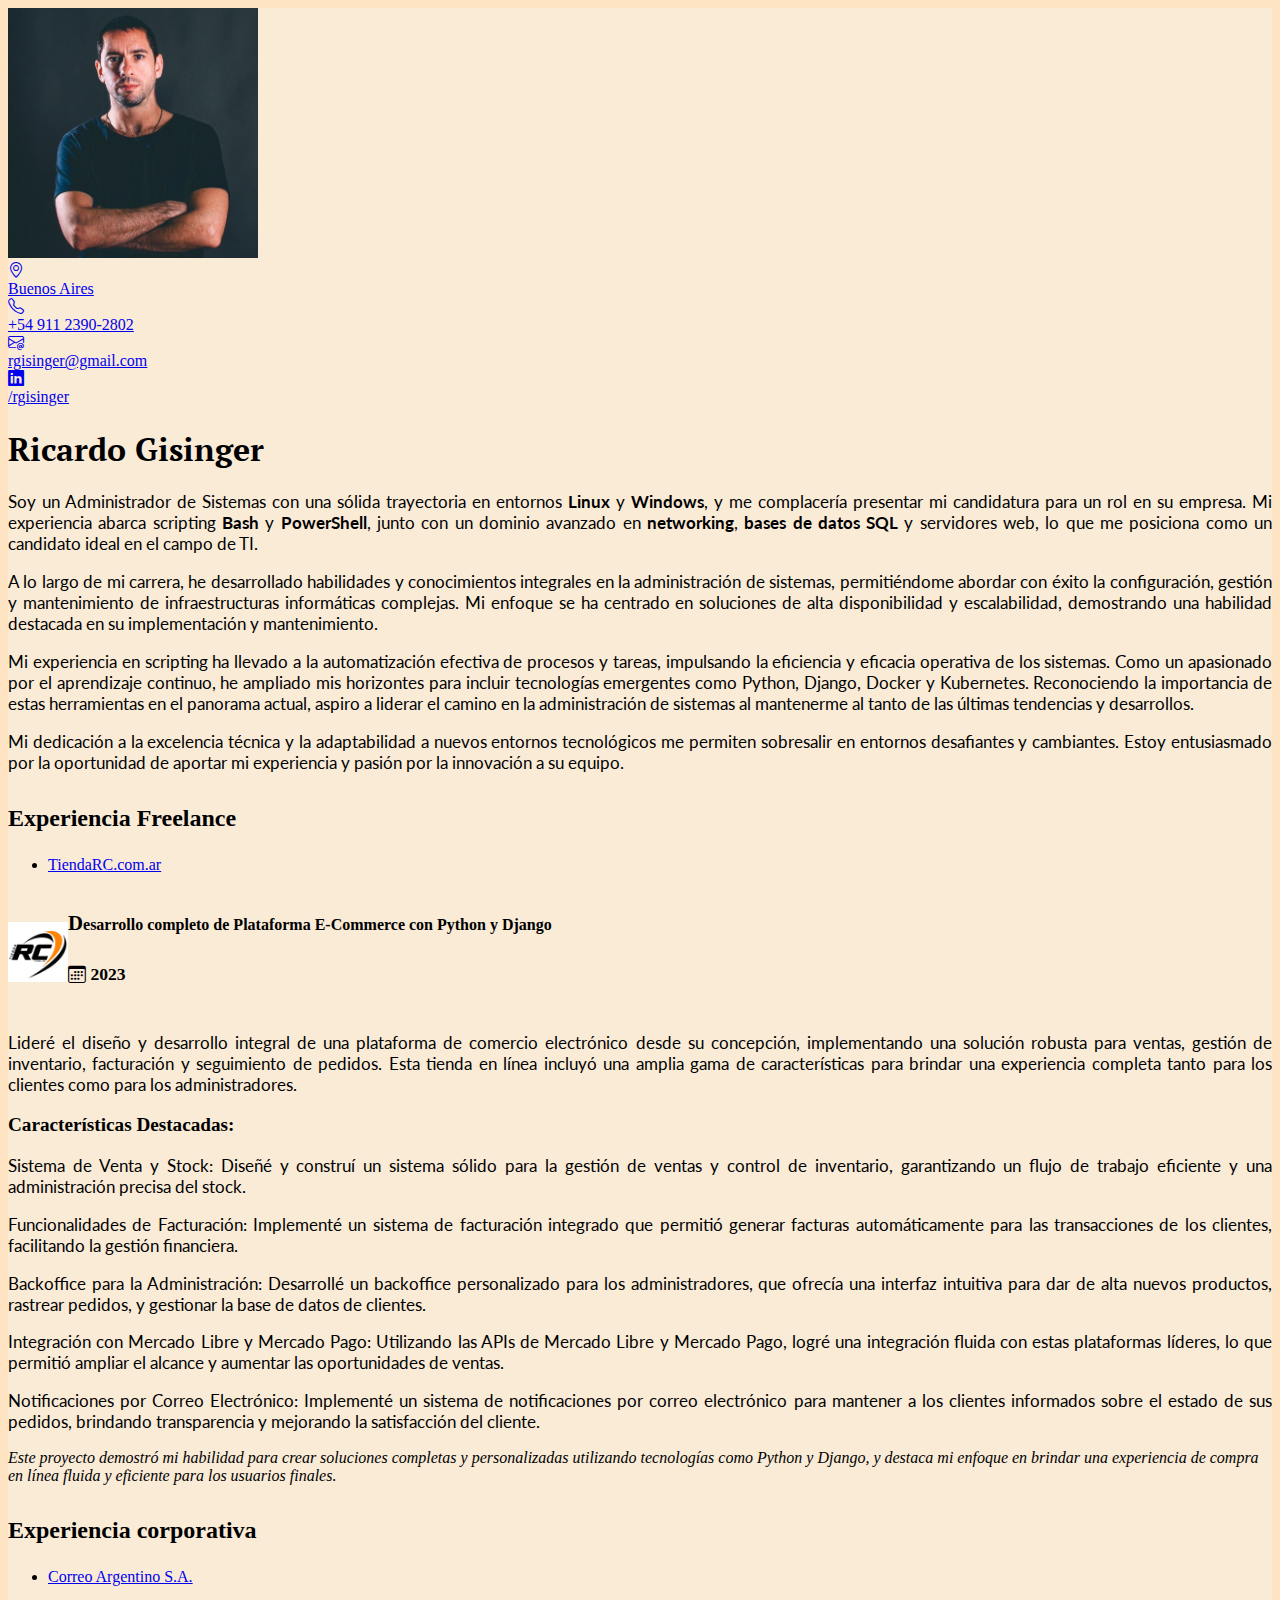
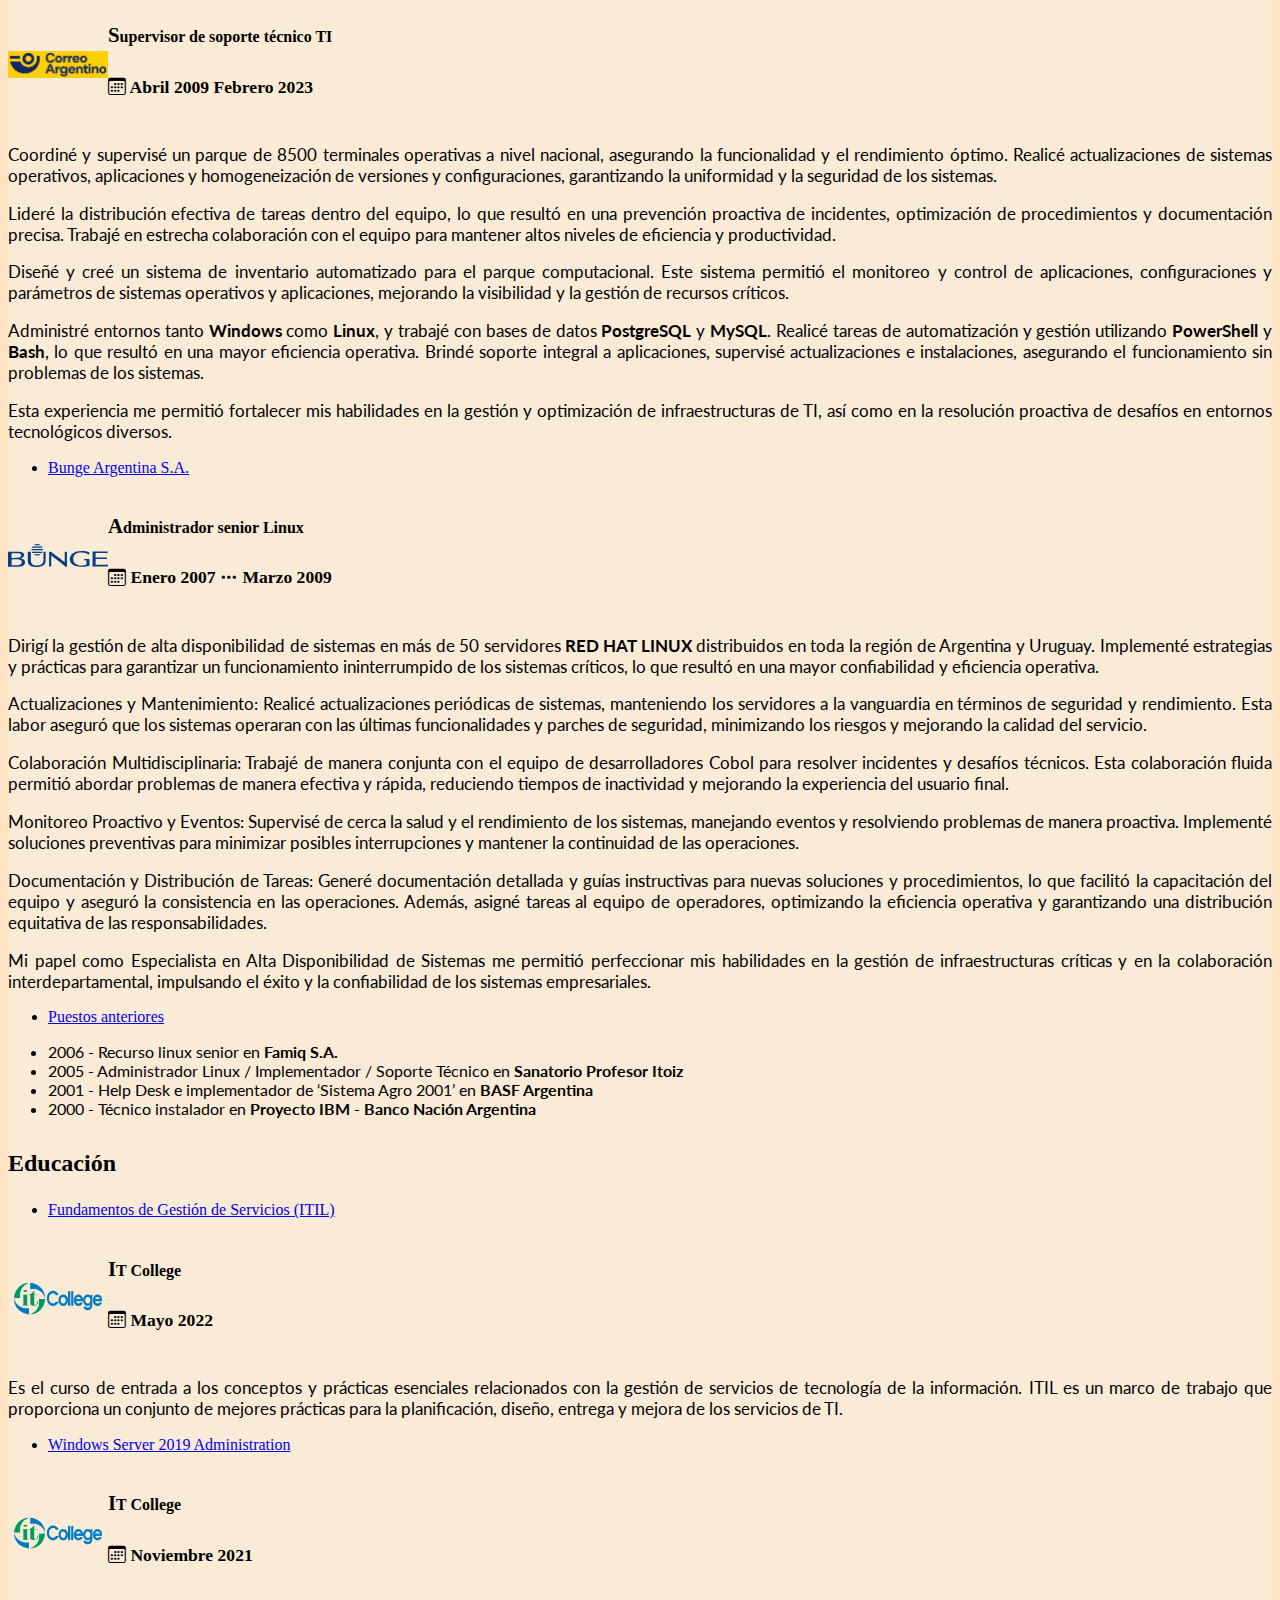
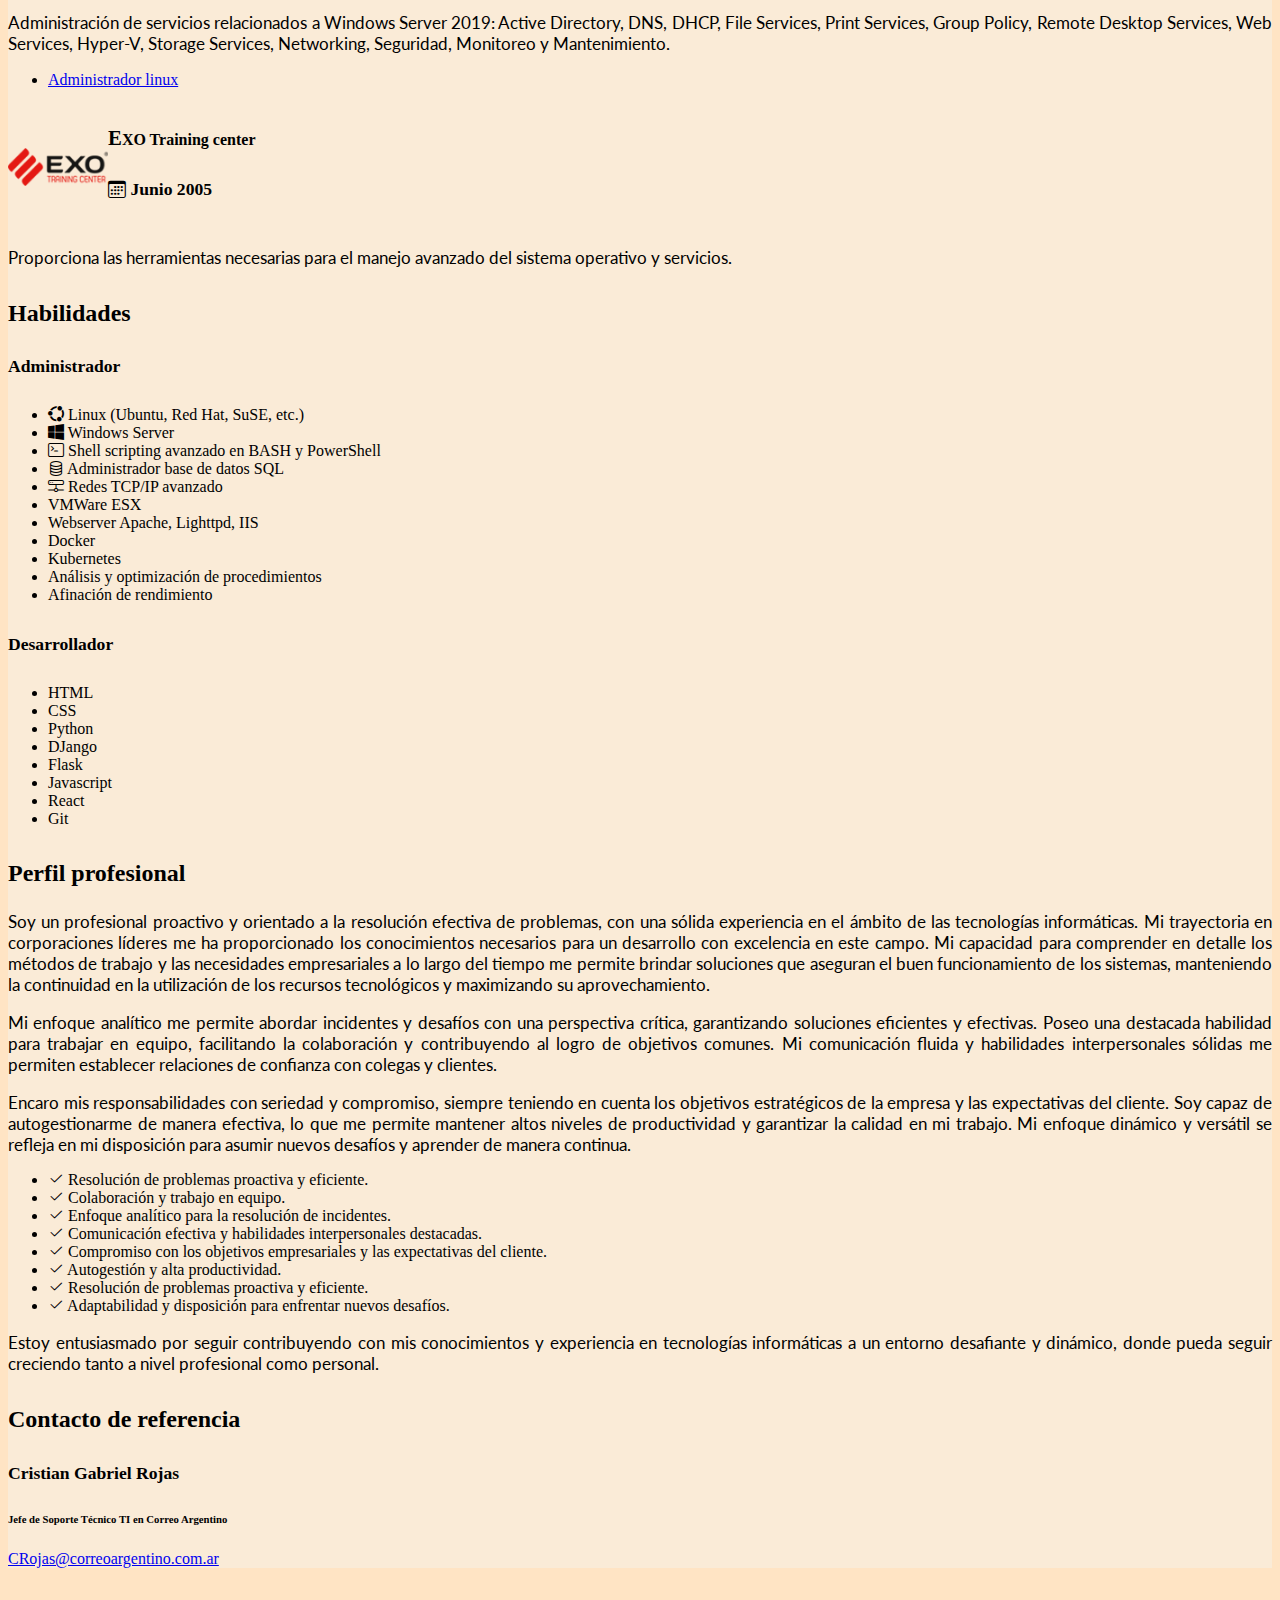
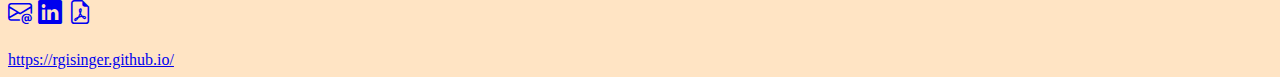
==== index.html @ 6f2baab8 "Add files via upload" ====
<!DOCTYPE html>
<html lang="es">
<head>
    <meta charset="UTF-8">
    <meta name="viewport" content="width=device-width, initial-scale=1.0">
    <meta name="description" content="Curriculum Vitae de Ricardo Gisinger, Administrador y desarrollador de sistemas.">
    <meta name="keywords" content="cv, curriculum, vitae, ricardo, gisinger, buenos, aires, argentina, administrador, linux, windows">
    <meta property="og:image" content="img/richard_close.jpg">

    <title>Resumen profesional de Ricardo GISINGER</title>

    <link rel="preconnect" href="https://fonts.googleapis.com">
    <link rel="preconnect" href="https://fonts.gstatic.com" crossorigin>
    <link href="https://fonts.googleapis.com/css2?family=PT+Serif&display=swap&family=Lato:wght@300&family=Oswald" rel="stylesheet">
    <link href="https://cdn.jsdelivr.net/npm/bootstrap@5.3.1/dist/css/bootstrap.min.css" rel="stylesheet" integrity="sha384-4bw+/aepP/YC94hEpVNVgiZdgIC5+VKNBQNGCHeKRQN+PtmoHDEXuppvnDJzQIu9" crossorigin="anonymous">
    <link rel="stylesheet" href="https://cdn.jsdelivr.net/npm/bootstrap-icons@1.10.5/font/bootstrap-icons.css">
    <script src="https://cdn.jsdelivr.net/npm/bootstrap@5.3.1/dist/js/bootstrap.bundle.min.js" integrity="sha384-HwwvtgBNo3bZJJLYd8oVXjrBZt8cqVSpeBNS5n7C8IVInixGAoxmnlMuBnhbgrkm" crossorigin="anonymous"></script>

    <style>
        body {
            background-color: bisque;
        }

        main {
            background-color: antiquewhite;
        }

        p {
            font-family: "Lato", sans-serif;
            font-size: 1.05rem;
            text-align: justify;
        }

        h2 {
            margin-top: 2rem;
            margin-bottom: 1.5rem;
        }

        h3 {
            font-size: 1.2rem;
        }

        h4::first-letter {
            font-size: 1.3em;
        }

        h5 {
            font-size: 1.1rem;
        }

        .titulo {
            font-family: "PT Serif", sans-serif;
        }

        .otros-puestos {
            font-family: "Lato", sans-serif;
        }

        .contenedor-titulo {
            display: flex;
            align-items: center;
        }

        .imagen-ricardo {
            max-width: 250px;
        }

</style>
<style media="print">
        * {
            font-size: 10px;
        }

        p {
            font-family: "Lato", sans-serif;
            font-size: 10px;
            text-align: justify;
        }

        h2 {
            font-size: 14px;
            margin-top: 2rem;
            margin-bottom: 1.5rem;
        }

        .imagen-ricardo {
            max-width: 150px;
        }

        .elemento-sin-corte {
            page-break-inside: avoid;
        }

        .fuente-habilidades {
            font-size: 8px;
        }

</style>
</head>
<body>
<main class="container my-5 rounded pb-4">

    <div class="row my-3 shadow">
        <div class="col-sm-12-auto col-auto my-2">
            <img src="img/richard_close.jpg" class="img-fluid rounded imagen-ricardo" alt="Foto de perfil">

                    <div class="list-group my-2">
                        <a href="#" class="list-group-item list-group-item-action" title="Ubicación">
                            <div class="row">
                                <div class="col-auto">
                                    <i class="bi bi-geo-alt"></i>
                                </div>
                                <div class="col">
                                    Buenos Aires
                                </div>
                            </div>
                        </a>
                        <a href="https://wa.me/5491123902802" class="list-group-item list-group-item-action" title="Escribir por WhatsApp">
                            <div class="row">
                                <div class="col-auto">
                                 <i class="bi bi-telephone"></i>
                                </div>
                                <div class="col">
                                    +54 911 2390-2802
                                </div>
                            </div>
                        </a>
                        <a href="mailto:rgisinger@gmail.com" class="list-group-item list-group-item-action" title="Enviar mail">
                            <div class="row">
                                <div class="col-auto">
                                    <i class="bi bi-envelope-at"></i>
                                </div>
                                <div class="col">
                                    rgisinger@gmail.com
                                </div>
                            </div>
                        </a>
                        <a href="https://www.linkedin.com/in/rgisinger/" rel="noreferrer noopener" class="list-group-item list-group-item-action" title="Ir a perfil de Linkedin">
                            <div class="row">
                                <div class="col-auto">
                                    <i class="bi bi-linkedin"></i>
                                </div>
                                <div class="col">
                                    /rgisinger
                                </div>
                            </div>
                        </a>
                    </div>
        </div>
        <div class="col my-2">
            <h1 class="text-center titulo my-3">Ricardo Gisinger</h1>
            <div>
                <p>
                    Soy un Administrador de Sistemas con una sólida trayectoria en entornos <strong>Linux</strong>
                    y <strong>Windows</strong>, y me complacería presentar mi candidatura para un rol en su 
                    empresa. Mi experiencia abarca scripting <strong>Bash</strong> y <strong>PowerShell</strong>, 
                    junto con un dominio avanzado en <strong>networking</strong>, <strong>bases de datos SQL</strong> 
                    y servidores web, lo que me posiciona como un candidato ideal en el campo de TI.
                </p>
                <p>
                    A lo largo de mi carrera, he desarrollado habilidades y conocimientos integrales en la 
                    administración de sistemas, permitiéndome abordar con éxito la configuración, gestión y 
                    mantenimiento de infraestructuras informáticas complejas. Mi enfoque se ha centrado en 
                    soluciones de alta disponibilidad y escalabilidad, demostrando una habilidad destacada 
                    en su implementación y mantenimiento.
                </p>
                <p>
                    Mi experiencia en scripting ha llevado a la automatización efectiva de procesos y tareas, 
                    impulsando la eficiencia y eficacia operativa de los sistemas. Como un apasionado por el 
                    aprendizaje continuo, he ampliado mis horizontes para incluir tecnologías emergentes como 
                    Python, Django, Docker y Kubernetes. Reconociendo la importancia de estas herramientas en 
                    el panorama actual, aspiro a liderar el camino en la administración de sistemas al 
                    mantenerme al tanto de las últimas tendencias y desarrollos.
                </p>
                <p>
                    Mi dedicación a la excelencia técnica y la adaptabilidad a nuevos entornos tecnológicos 
                    me permiten sobresalir en entornos desafiantes y cambiantes. Estoy entusiasmado por la 
                    oportunidad de aportar mi experiencia y pasión por la innovación a su equipo.
                </p>
            </div>
        </div>
    </div>
    

    <h2>Experiencia Freelance</h2>

    <div class="card my-3 shadow">
        <ul class="nav nav-tabs mt-3 ms-3">
            <li class="nav-item">
                <a class="nav-link active disabled" aria-current="page" href="https://www.tiendarc.com.ar/">TiendaRC.com.ar</a>
            </li>
        </ul>
        <div class="row mx-3 pb-3">
            <div class="card-header mb-3">
                <div class="contenedor-titulo">
                    <img src="img/logo-tiendarc.png" height="60px">
                    <div class="mx-3">
                        <h4>Desarrollo completo de Plataforma E-Commerce con Python y Django</h4>
                        <h5><i class="bi bi-calendar3"></i> 2023</h5>
                    </div>
                </div>
            </div>
            <p>
                Lideré el diseño y desarrollo integral de una plataforma de comercio electrónico desde su concepción, 
                implementando una solución robusta para ventas, gestión de inventario, facturación y seguimiento de 
                pedidos. Esta tienda en línea incluyó una amplia gama de características para brindar una experiencia 
                completa tanto para los clientes como para los administradores.
            </p>
            <h3>
                Características Destacadas:
            </h3>
            <p>
                Sistema de Venta y Stock: Diseñé y construí un sistema sólido para la gestión de ventas y control de 
                inventario, garantizando un flujo de trabajo eficiente y una administración precisa del stock.
            </p>
            <p>
                Funcionalidades de Facturación: Implementé un sistema de facturación integrado que permitió generar 
                facturas automáticamente para las transacciones de los clientes, facilitando la gestión financiera.
            </p>
            <p>
                Backoffice para la Administración: Desarrollé un backoffice personalizado para los administradores, 
                que ofrecía una interfaz intuitiva para dar de alta nuevos productos, rastrear pedidos, y gestionar 
                la base de datos de clientes.
            </p>
            <p>
                Integración con Mercado Libre y Mercado Pago: Utilizando las APIs de Mercado Libre y Mercado Pago, 
                logré una integración fluida con estas plataformas líderes, lo que permitió ampliar el alcance y 
                aumentar las oportunidades de ventas.
            </p>
            <p>
                Notificaciones por Correo Electrónico: Implementé un sistema de notificaciones por correo electrónico 
                para mantener a los clientes informados sobre el estado de sus pedidos, brindando transparencia y 
                mejorando la satisfacción del cliente.
            </p>
            <em>
                Este proyecto demostró mi habilidad para crear soluciones completas y personalizadas utilizando 
                tecnologías como Python y Django, y destaca mi enfoque en brindar una experiencia de compra en línea 
                fluida y eficiente para los usuarios finales.
            </em>
        </div>
    </div>


    <h2>Experiencia corporativa</h2>


    <div class="card my-3 shadow">
        <ul class="nav nav-tabs mt-3 ms-3">
            <li class="nav-item">
            <a class="nav-link active disabled" aria-current="page" href="https://www.correoargentino.com.ar/">Correo Argentino S.A.</a>
            </li>
        </ul>
        <div class="row mx-3">
            <div class="card-header mb-3">
                <div class="contenedor-titulo">
                    <img src="img/logo-correo.jpg" width="100px">
                    <div class="mx-3">
                        <h4>Supervisor de soporte técnico TI</h4>
                        <h5><i class="bi bi-calendar3"></i> Abril 2009 <i class="bi b    
                            i-three-dots"></i> Febrero 2023</h5>
                    </div>  
                </div>
            </div>
            <p>
                Coordiné y supervisé un parque de 8500 terminales operativas a nivel nacional, asegurando la 
                funcionalidad y el rendimiento óptimo. Realicé actualizaciones de sistemas operativos, 
                aplicaciones y homogeneización de versiones y configuraciones, garantizando la uniformidad y 
                la seguridad de los sistemas.
            </p>
            <p>
                Lideré la distribución efectiva de tareas dentro del equipo, lo que resultó en una prevención 
                proactiva de incidentes, optimización de procedimientos y documentación precisa. Trabajé en 
                estrecha colaboración con el equipo para mantener altos niveles de eficiencia y productividad.
            </p>
            <p>
                Diseñé y creé un sistema de inventario automatizado para el parque computacional. Este sistema 
                permitió el monitoreo y control de aplicaciones, configuraciones y parámetros de sistemas 
                operativos y aplicaciones, mejorando la visibilidad y la gestión de recursos críticos.
            </p>
            <p>
                Administré entornos tanto <strong>Windows</strong> como <strong>Linux</strong>, y trabajé con 
                bases de datos <strong>PostgreSQL</strong> y <strong>MySQL</strong>. Realicé tareas de 
                automatización y gestión utilizando <strong>PowerShell</strong> y <strong>Bash</strong>, lo que 
                resultó en una mayor eficiencia operativa. Brindé soporte integral a aplicaciones, supervisé 
                actualizaciones e instalaciones, asegurando el funcionamiento sin problemas de los sistemas.
            </p>
            <p>
                Esta experiencia me permitió fortalecer mis habilidades en la gestión y optimización de 
                infraestructuras de TI, así como en la resolución proactiva de desafíos en entornos tecnológicos 
                diversos.
            </p>
        </div>
    </div>

    <div class="card my-3 shadow">
        <ul class="nav nav-tabs mt-3 ms-3">
            <li class="nav-item">
                <a class="nav-link active disabled" aria-current="page" href="https://www.bungeargentina.com/">Bunge Argentina S.A.</a>
            </li>
        </ul>
        <div class="row mx-3">
            <div class="card-header mb-3">
                <div class="contenedor-titulo">
                    <img src="img/logo-bunge.svg" width="100px">
                    <div class="mx-3">
                        <h4>Administrador senior Linux</h4>
                        <h5><i class="bi bi-calendar3"></i> Enero 2007 <i class="bi bi-three-dots"></i> Marzo 2009</h5>
                    </div>
                </div>
            </div>
            <p>
                Dirigí la gestión de alta disponibilidad de sistemas en más de 50 servidores <strong>RED HAT LINUX</strong> 
                distribuidos en toda la región de Argentina y Uruguay. Implementé estrategias y prácticas para 
                garantizar un funcionamiento ininterrumpido de los sistemas críticos, lo que resultó en una mayor 
                confiabilidad y eficiencia operativa.
            </p>
            <p>
                Actualizaciones y Mantenimiento: Realicé actualizaciones periódicas de sistemas, manteniendo los 
                servidores a la vanguardia en términos de seguridad y rendimiento. Esta labor aseguró que los 
                sistemas operaran con las últimas funcionalidades y parches de seguridad, minimizando los riesgos 
                y mejorando la calidad del servicio.
            </p>
            <p>
                Colaboración Multidisciplinaria: Trabajé de manera conjunta con el equipo de desarrolladores 
                Cobol para resolver incidentes y desafíos técnicos. Esta colaboración fluida permitió abordar 
                problemas de manera efectiva y rápida, reduciendo tiempos de inactividad y mejorando la 
                experiencia del usuario final.
            </p>
            <p>
                Monitoreo Proactivo y Eventos: Supervisé de cerca la salud y el rendimiento de los sistemas, 
                manejando eventos y resolviendo problemas de manera proactiva. Implementé soluciones preventivas 
                para minimizar posibles interrupciones y mantener la continuidad de las operaciones.
            </p>
            <p>
                Documentación y Distribución de Tareas: Generé documentación detallada y guías instructivas 
                para nuevas soluciones y procedimientos, lo que facilitó la capacitación del equipo y aseguró 
                la consistencia en las operaciones. Además, asigné tareas al equipo de operadores, optimizando 
                la eficiencia operativa y garantizando una distribución equitativa de las responsabilidades.
            </p>
            <p>
                Mi papel como Especialista en Alta Disponibilidad de Sistemas me permitió perfeccionar mis 
                habilidades en la gestión de infraestructuras críticas y en la colaboración interdepartamental, 
                impulsando el éxito y la confiabilidad de los sistemas empresariales.            
            </p>
        </div>
    </div>


<div class="card my-3 shadow">
    <ul class="nav nav-tabs mt-3 ms-3">
        <li class="nav-item">
      <a class="nav-link active disabled" aria-current="page" href="#">Puestos anteriores</a>
    </li>
</ul>

<div class="row mx-3 mt-3">
    <ul class="list-group mb-3">
        <li class="list-group-item otros-puestos">2006 - Recurso linux senior en <strong>Famiq S.A.</strong></li>
        <li class="list-group-item otros-puestos">2005 - Administrador Linux / Implementador / Soporte Técnico en <strong>Sanatorio Profesor Itoiz</strong></li>
        <li class="list-group-item otros-puestos">2001 - Help Desk e implementador de ‘Sistema Agro 2001’ en <strong>BASF Argentina</strong></li>
        <li class="list-group-item otros-puestos">2000 - Técnico instalador en <strong>Proyecto IBM - Banco Nación Argentina</strong></li>
    </ul>
</div>
</div>


    <h2>Educación</h2>

    <div class="card my-3 shadow">
        <ul class="nav nav-tabs mt-3 ms-3">
            <li class="nav-item">
                <a class="nav-link active disabled" aria-current="page" href="https://itcollege.com.ar/">Fundamentos de Gestión de Servicios (ITIL)</a>
            </li>
        </ul>
        <div class="row mx-3">
            <div class="card-header mb-3">
                <div class="contenedor-titulo">
                    <img src="img/logo-itcollege.png" width="100px">
                    <div class="mx-3">
                        <h4>IT College</h4>
                        <h5><i class="bi bi-calendar3"></i> Mayo 2022</h5>
                    </div>
                </div>
            </div>
            <p>
                Es el curso de entrada a los conceptos y prácticas esenciales relacionados con la gestión de servicios de 
                tecnología de la información. ITIL es un marco de trabajo que proporciona un conjunto de mejores prácticas 
                para la planificación, diseño, entrega y mejora de los servicios de TI. 
            </p>
        </div>
    </div>

    <div class="card my-3 shadow">
        <ul class="nav nav-tabs mt-3 ms-3">
            <li class="nav-item">
                <a class="nav-link active disabled" aria-current="page" href="https://itcollege.com.ar/">Windows Server 2019 Administration</a>
            </li>
        </ul>
        <div class="row mx-3">
            <div class="card-header mb-3">
                <div class="contenedor-titulo">
                    <img src="img/logo-itcollege.png" width="100px">
                    <div class="mx-3">
                        <h4>IT College</h4>
                        <h5><i class="bi bi-calendar3"></i> Noviembre 2021</h5>
                    </div>
                </div>
            </div>
            <p>
                Administración de servicios relacionados a Windows Server 2019:
                Active Directory, DNS, DHCP, File Services, Print Services, Group Policy, Remote Desktop Services, 
                Web Services, Hyper-V, Storage Services, Networking, Seguridad, Monitoreo y Mantenimiento.
            </p>
        </div>
    </div>

    <div class="card my-3 shadow">
        <ul class="nav nav-tabs mt-3 ms-3">
            <li class="nav-item">
                <a class="nav-link active disabled" aria-current="page" href="https://www.exotraining.com/es_ar/">Administrador linux</a>
            </li>
        </ul>
        <div class="row mx-3">
            <div class="card-header mb-3">
                <div class="contenedor-titulo">
                    <img src="img/logo-exo.png" width="100px">
                    <div class="mx-3">
                        <h4>EXO Training center</h4>
                        <h5><i class="bi bi-calendar3"></i> Junio 2005</h5>
                    </div>
                </div>
            </div>
            <p>Proporciona las herramientas necesarias para el manejo avanzado del sistema operativo y servicios.</p>
        </div>
    </div>

    <h2>Habilidades</h2>

    <div class="row mb-3">
        <div class="col card mx-2 shadow">
            <h5 class="text-center my-3">Administrador</h5>
            <ul class="list-group mb-3 fuente-habilidades">
                <li class="list-group-item"><i class="bi bi-ubuntu"></i> Linux (Ubuntu, Red Hat, SuSE, etc.)</li>
                <li class="list-group-item"><i class="bi bi-windows"></i> Windows Server</li>
                <li class="list-group-item"><i class="bi bi-terminal"></i> Shell scripting avanzado en BASH y PowerShell</li>
                <li class="list-group-item"><i class="bi bi-database"></i> Administrador base de datos SQL</li>
                <li class="list-group-item"><i class="bi bi-hdd-network"></i> Redes TCP/IP avanzado</li>
                <li class="list-group-item">VMWare ESX</li>
                <li class="list-group-item">Webserver Apache, Lighttpd, IIS</li>
                <li class="list-group-item">Docker</li>
                <li class="list-group-item">Kubernetes</li>
                <li class="list-group-item">Análisis y optimización de procedimientos</li>
                <li class="list-group-item">Afinación de rendimiento</li>
            </ul>
        </div>
        <div class="col card mx-2 shadow">
            <h5 class="text-center  my-3">Desarrollador</h5>
            <ul class="list-group mb-3 fuente-habilidades">
                <li class="list-group-item">HTML</li>
                <li class="list-group-item">CSS</li>
                <li class="list-group-item">Python</li>
                <li class="list-group-item">DJango</li>
                <li class="list-group-item">Flask</li>
                <li class="list-group-item">Javascript</li>
                <li class="list-group-item">React</li>
                <li class="list-group-item">Git</li>
            </ul>
        </div>
    </div>
    <h2>Perfil profesional</h2>

    <p>
        Soy un profesional proactivo y orientado a la resolución efectiva de problemas, con una sólida 
        experiencia en el ámbito de las tecnologías informáticas. Mi trayectoria en corporaciones 
        líderes me ha proporcionado los conocimientos necesarios para un desarrollo con excelencia en 
        este campo. Mi capacidad para comprender en detalle los métodos de trabajo y las necesidades 
        empresariales a lo largo del tiempo me permite brindar soluciones que aseguran el buen 
        funcionamiento de los sistemas, manteniendo la continuidad en la utilización de los recursos 
        tecnológicos y maximizando su aprovechamiento.
    </p>
    <p>
        Mi enfoque analítico me permite abordar incidentes y desafíos con una perspectiva crítica, 
        garantizando soluciones eficientes y efectivas. Poseo una destacada habilidad para trabajar 
        en equipo, facilitando la colaboración y contribuyendo al logro de objetivos comunes. Mi 
        comunicación fluida y habilidades interpersonales sólidas me permiten establecer relaciones 
        de confianza con colegas y clientes.
    </p>
    <p>
        Encaro mis responsabilidades con seriedad y compromiso, siempre teniendo en cuenta los objetivos
        estratégicos de la empresa y las expectativas del cliente. Soy capaz de autogestionarme de manera 
        efectiva, lo que me permite mantener altos niveles de productividad y garantizar la calidad en mi 
        trabajo. Mi enfoque dinámico y versátil se refleja en mi disposición para asumir nuevos desafíos 
        y aprender de manera continua.
    </p>
    
    <ul class="list-group my-4 mx-3">
        <li class="list-group-item"><i class="bi bi-check2"></i> Resolución de problemas proactiva y eficiente.</li>
        <li class="list-group-item"><i class="bi bi-check2"></i> Colaboración y trabajo en equipo.</li>
        <li class="list-group-item"><i class="bi bi-check2"></i> Enfoque analítico para la resolución de incidentes.</li>
        <li class="list-group-item"><i class="bi bi-check2"></i> Comunicación efectiva y habilidades interpersonales destacadas.</li>
        <li class="list-group-item"><i class="bi bi-check2"></i> Compromiso con los objetivos empresariales y las expectativas del cliente.</li>
        <li class="list-group-item"><i class="bi bi-check2"></i> Autogestión y alta productividad.</li>
        <li class="list-group-item"><i class="bi bi-check2"></i> Resolución de problemas proactiva y eficiente.</li>
        <li class="list-group-item"><i class="bi bi-check2"></i> Adaptabilidad y disposición para enfrentar nuevos desafíos.</li>
    </ul>

    <p>
        Estoy entusiasmado por seguir contribuyendo con mis conocimientos y experiencia en tecnologías informáticas 
        a un entorno desafiante y dinámico, donde pueda seguir creciendo tanto a nivel profesional como personal.
    </p>


    
    <h2>Contacto de referencia</h2>

    <div class="card p-3">
        <h5>Cristian Gabriel Rojas</h5>
        <h6>Jefe de Soporte Técnico TI en Correo Argentino</h6>
        <a href="mailto:CRojas@correoargentino.com.ar">CRojas@correoargentino.com.ar</a>
    </div>

</main>

<footer>

    <div class="row mb-5">
        <div class="col-12 text-center">
            <h2>
            <a href="mailto:rgisinger@gmail.com" title="Enviar mail"><i class="bi bi-envelope-at"></i></a>
            <a href="https://www.linkedin.com/in/rgisinger/" rel="noreferrer noopener" title="Ir a perfil de Linkedin"><i class="bi bi-linkedin"></i></a>
            <a href="./Resumen profesional de Ricardo GISINGER.pdf" rel="noreferrer noopener" title="Obtener PDF"><i class="bi bi-file-earmark-pdf"></i></a>
            </h2>
            <a href="https://rgisinger.github.io/" class="link-dark link-underline link-underline-opacity-0" >https://rgisinger.github.io/</a>
        </div>
    </div>
</footer>

</body>
</html>
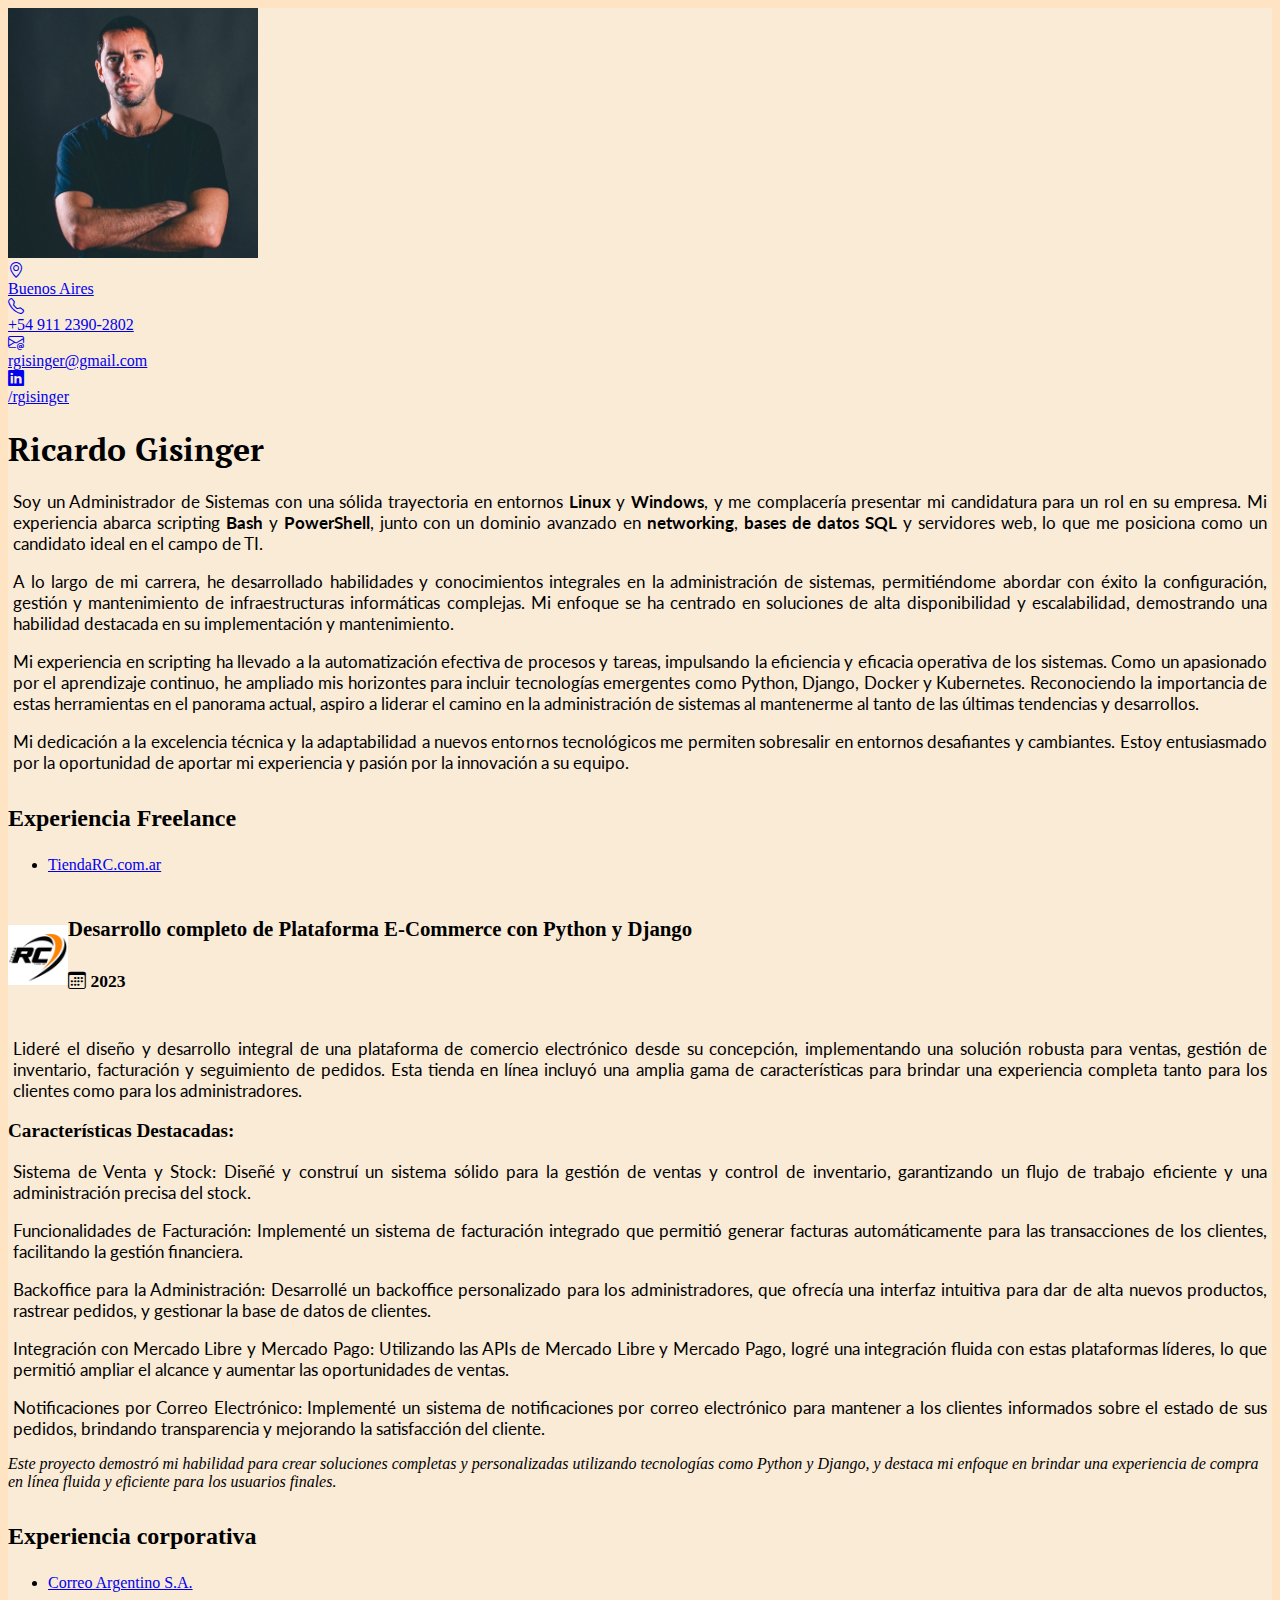
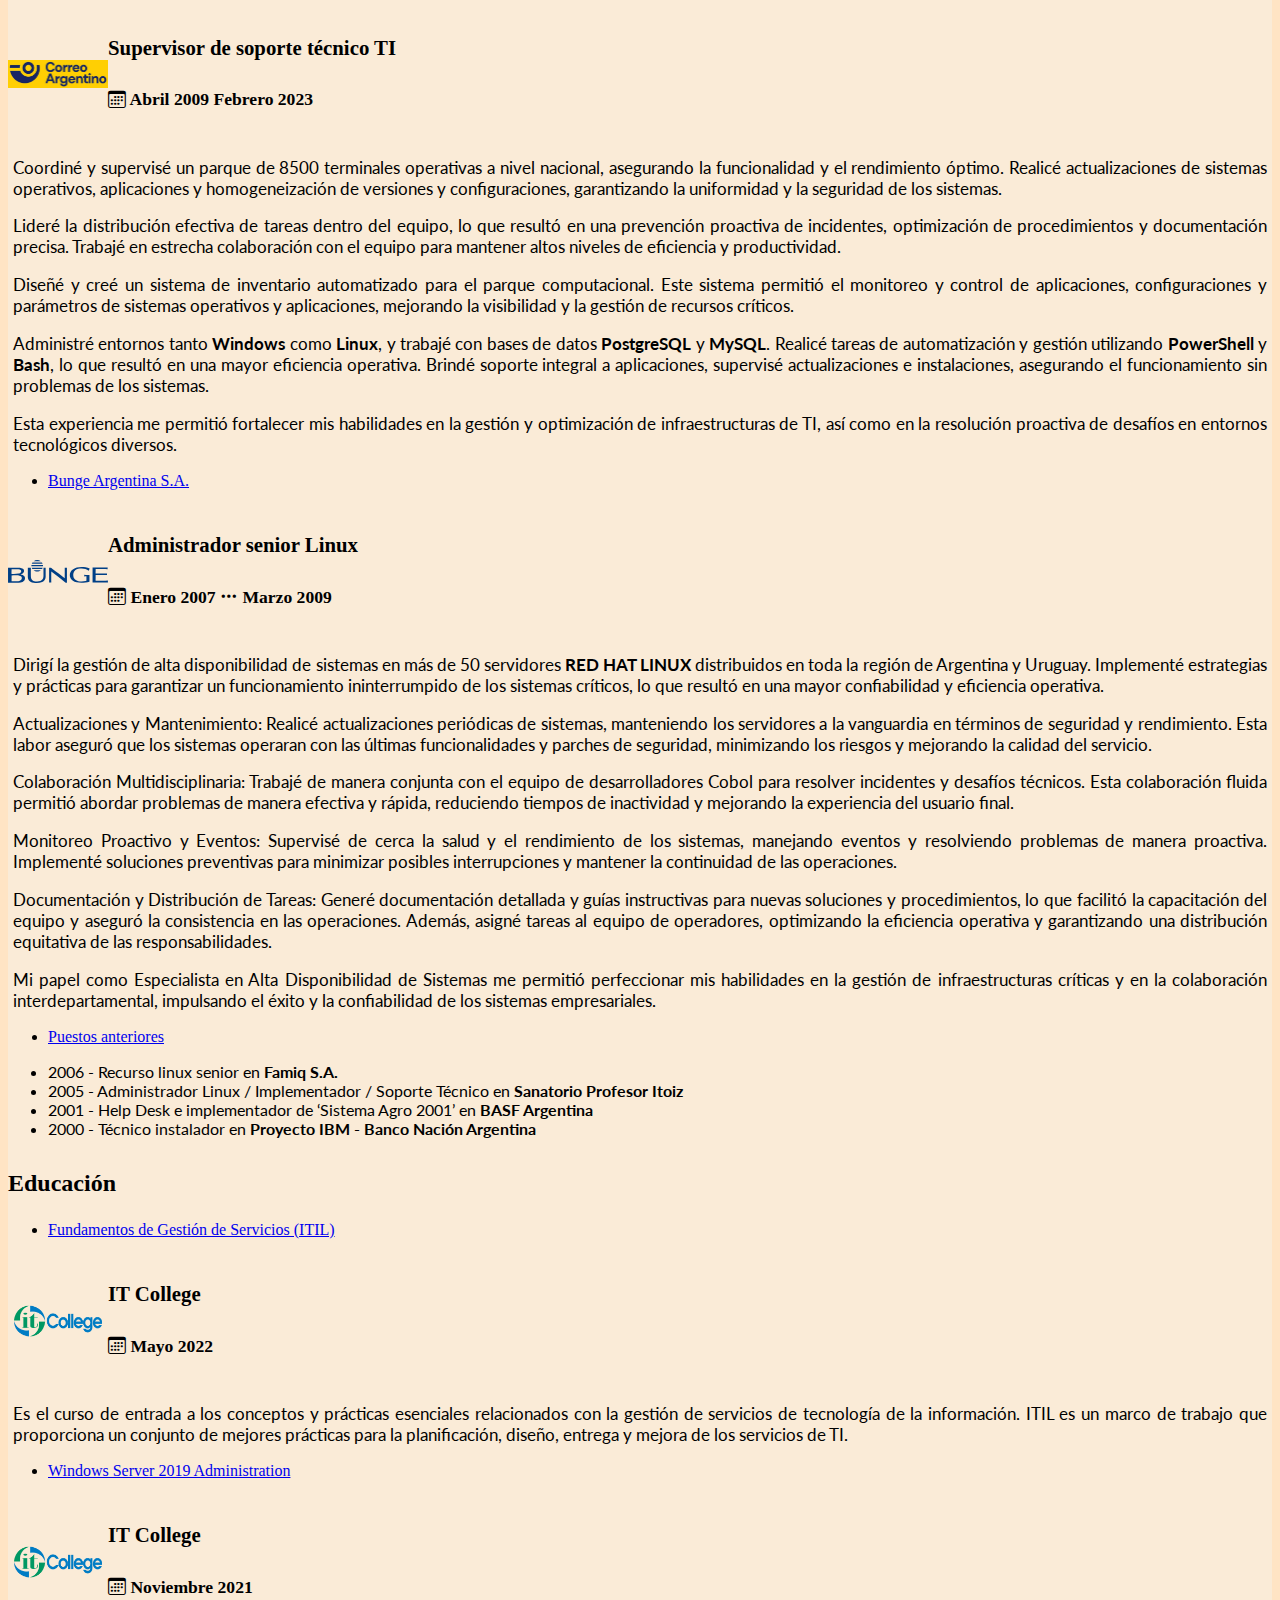
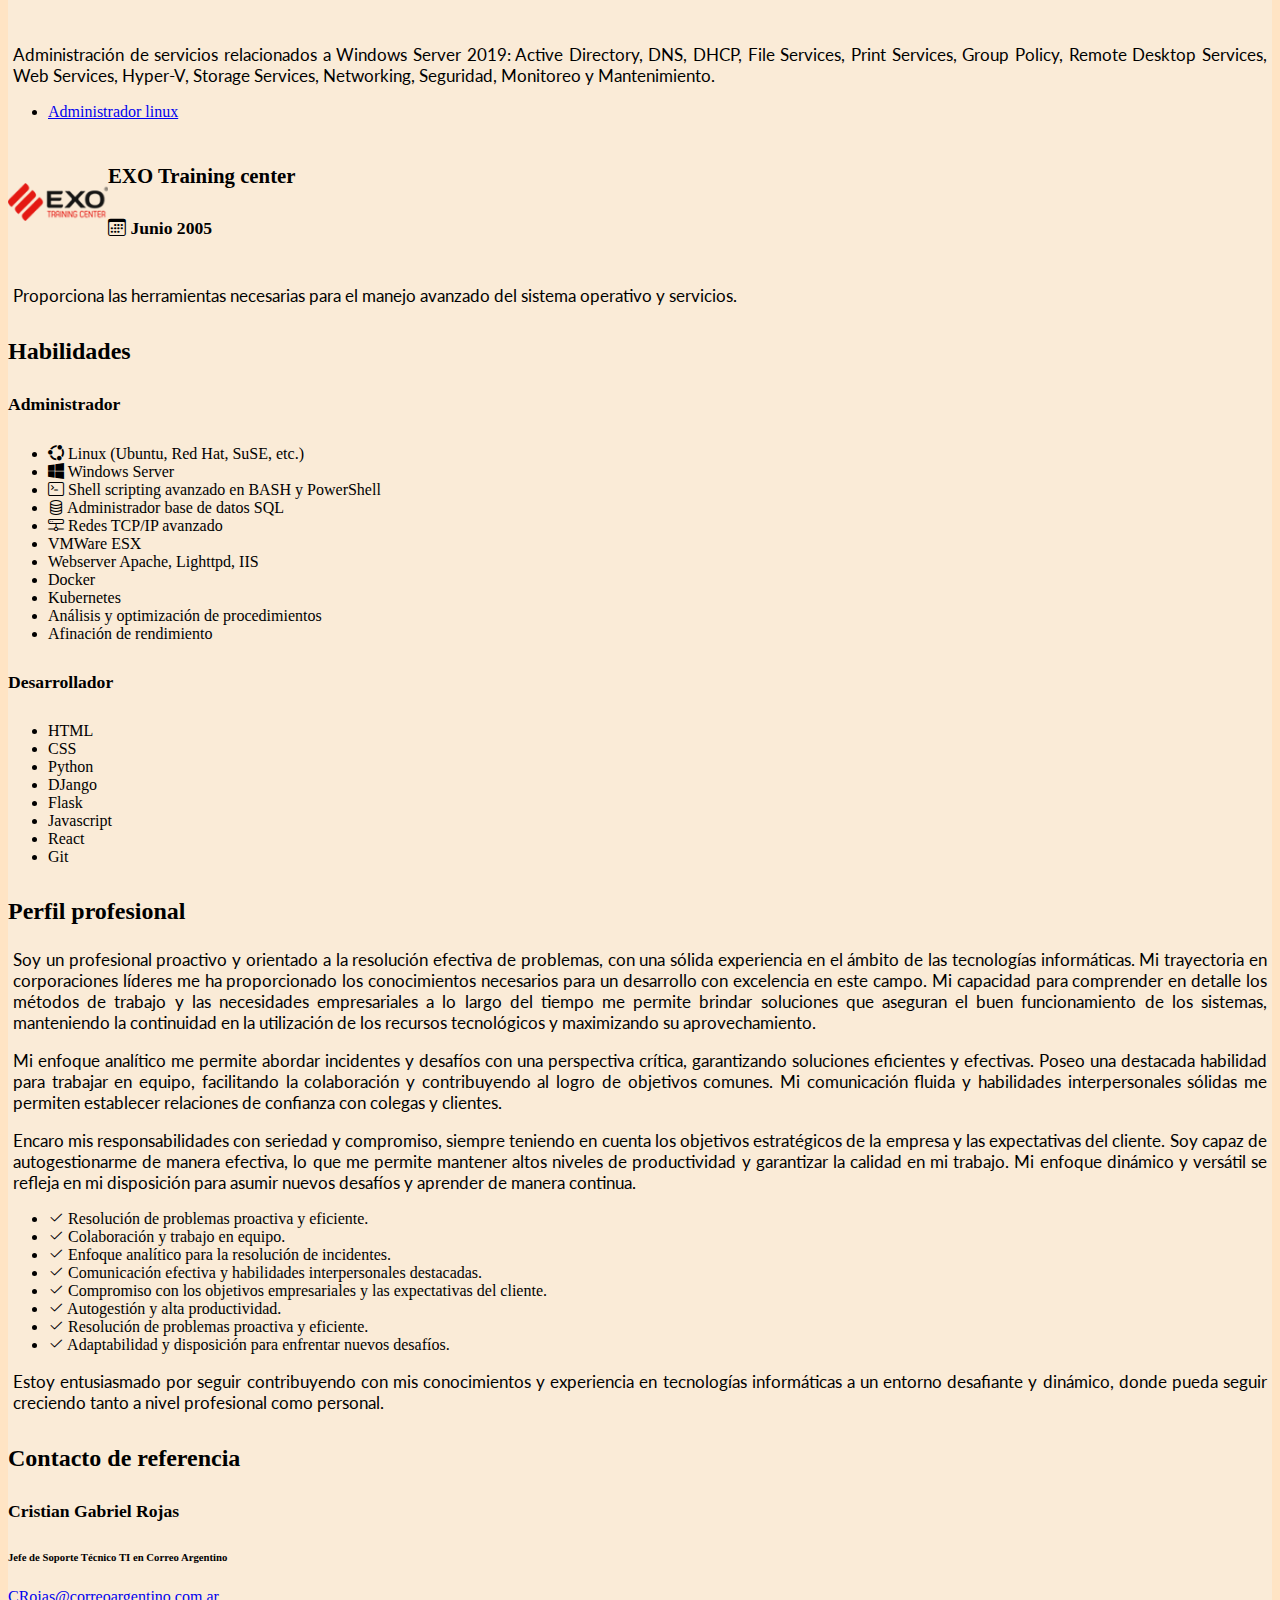
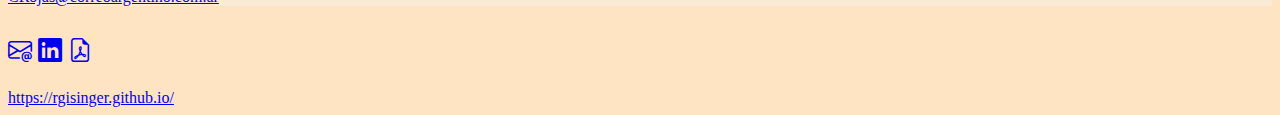
==== commit 795db340: "Add files via upload" ====
--- a/index.html
+++ b/index.html
@@ -5,7 +5,7 @@
     <meta name="viewport" content="width=device-width, initial-scale=1.0">
     <meta name="description" content="Curriculum Vitae de Ricardo Gisinger, Administrador y desarrollador de sistemas.">
     <meta name="keywords" content="cv, curriculum, vitae, ricardo, gisinger, buenos, aires, argentina, administrador, linux, windows">
-    <meta property="og:image" content="img/richard_close.jpg">
+    <meta property="og:image" content="https://rgisinger.github.io/img/richard_close.jpg">
 
     <title>Resumen profesional de Ricardo GISINGER</title>
 
@@ -29,6 +29,8 @@
             font-family: "Lato", sans-serif;
             font-size: 1.05rem;
             text-align: justify;
+            padding-left: 5px;
+            padding-right: 5px;
         }
 
         h2 {
@@ -40,8 +42,8 @@
             font-size: 1.2rem;
         }
 
-        h4::first-letter {
-            font-size: 1.3em;
+        h4 {
+            font-size: 1.3rem;
         }
 
         h5 {
@@ -100,11 +102,11 @@
 <body>
 <main class="container my-5 rounded pb-4">
 
-    <div class="row my-3 shadow">
-        <div class="col-sm-12-auto col-auto my-2">
-            <img src="img/richard_close.jpg" class="img-fluid rounded imagen-ricardo" alt="Foto de perfil">
-
-                    <div class="list-group my-2">
+    <div class="row my-3 shadow justify-content-center">
+        <div class="col-auto my-2 justify-content-center">
+            <img src="img/richard_close.jpg" class="img-fluid rounded imagen-ricardo shadow" alt="Foto de perfil">
+
+                    <div class="list-group my-4 shadow">
                         <a href="#" class="list-group-item list-group-item-action" title="Ubicación">
                             <div class="row">
                                 <div class="col-auto">
@@ -436,8 +438,8 @@
 
     <h2>Habilidades</h2>
 
-    <div class="row mb-3">
-        <div class="col card mx-2 shadow">
+    <div class="row mb-3 justify-content-center">
+        <div class="col-sm-12 col-lg-5 card mx-2 shadow my-3">
             <h5 class="text-center my-3">Administrador</h5>
             <ul class="list-group mb-3 fuente-habilidades">
                 <li class="list-group-item"><i class="bi bi-ubuntu"></i> Linux (Ubuntu, Red Hat, SuSE, etc.)</li>
@@ -453,7 +455,7 @@
                 <li class="list-group-item">Afinación de rendimiento</li>
             </ul>
         </div>
-        <div class="col card mx-2 shadow">
+        <div class="col-sm-12 col-lg-5 card mx-2 shadow my-3">
             <h5 class="text-center  my-3">Desarrollador</h5>
             <ul class="list-group mb-3 fuente-habilidades">
                 <li class="list-group-item">HTML</li>
@@ -522,15 +524,16 @@
 </main>
 
 <footer>
-
-    <div class="row mb-5">
-        <div class="col-12 text-center">
-            <h2>
-            <a href="mailto:rgisinger@gmail.com" title="Enviar mail"><i class="bi bi-envelope-at"></i></a>
-            <a href="https://www.linkedin.com/in/rgisinger/" rel="noreferrer noopener" title="Ir a perfil de Linkedin"><i class="bi bi-linkedin"></i></a>
-            <a href="./Resumen profesional de Ricardo GISINGER.pdf" rel="noreferrer noopener" title="Obtener PDF"><i class="bi bi-file-earmark-pdf"></i></a>
-            </h2>
-            <a href="https://rgisinger.github.io/" class="link-dark link-underline link-underline-opacity-0" >https://rgisinger.github.io/</a>
+    <div class="container">
+        <div class="row mb-5">
+            <div class="col text-center">
+                <h2>
+                    <a href="mailto:rgisinger@gmail.com" title="Enviar mail"><i class="bi bi-envelope-at"></i></a>
+                    <a href="https://www.linkedin.com/in/rgisinger/" rel="noreferrer noopener" title="Ir a perfil de Linkedin"><i class="bi bi-linkedin"></i></a>
+                    <a href="./Resumen profesional de Ricardo GISINGER.pdf" rel="noreferrer noopener" title="Obtener PDF"><i class="bi bi-file-earmark-pdf"></i></a>
+                </h2>
+                    <a href="https://rgisinger.github.io/" class="link-dark link-underline link-underline-opacity-0" >https://rgisinger.github.io/</a>
+            </div>
         </div>
     </div>
 </footer>
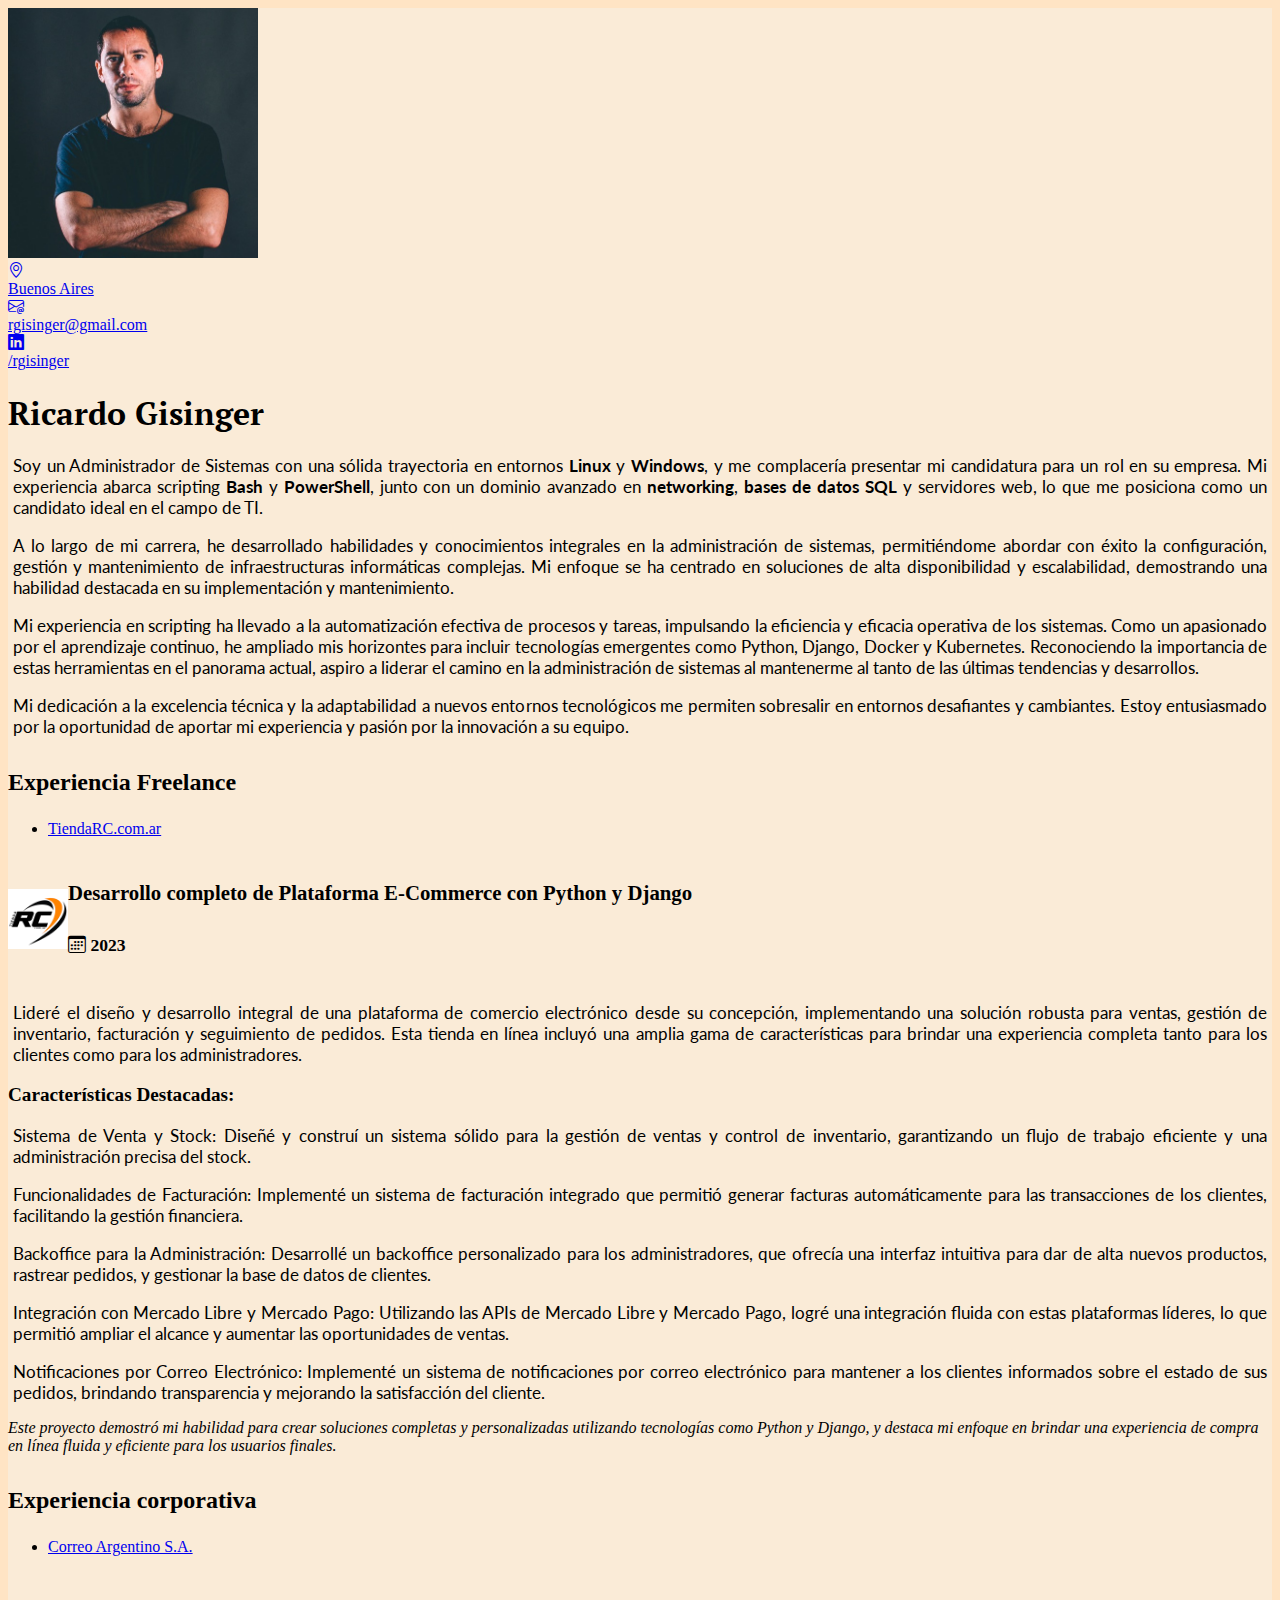
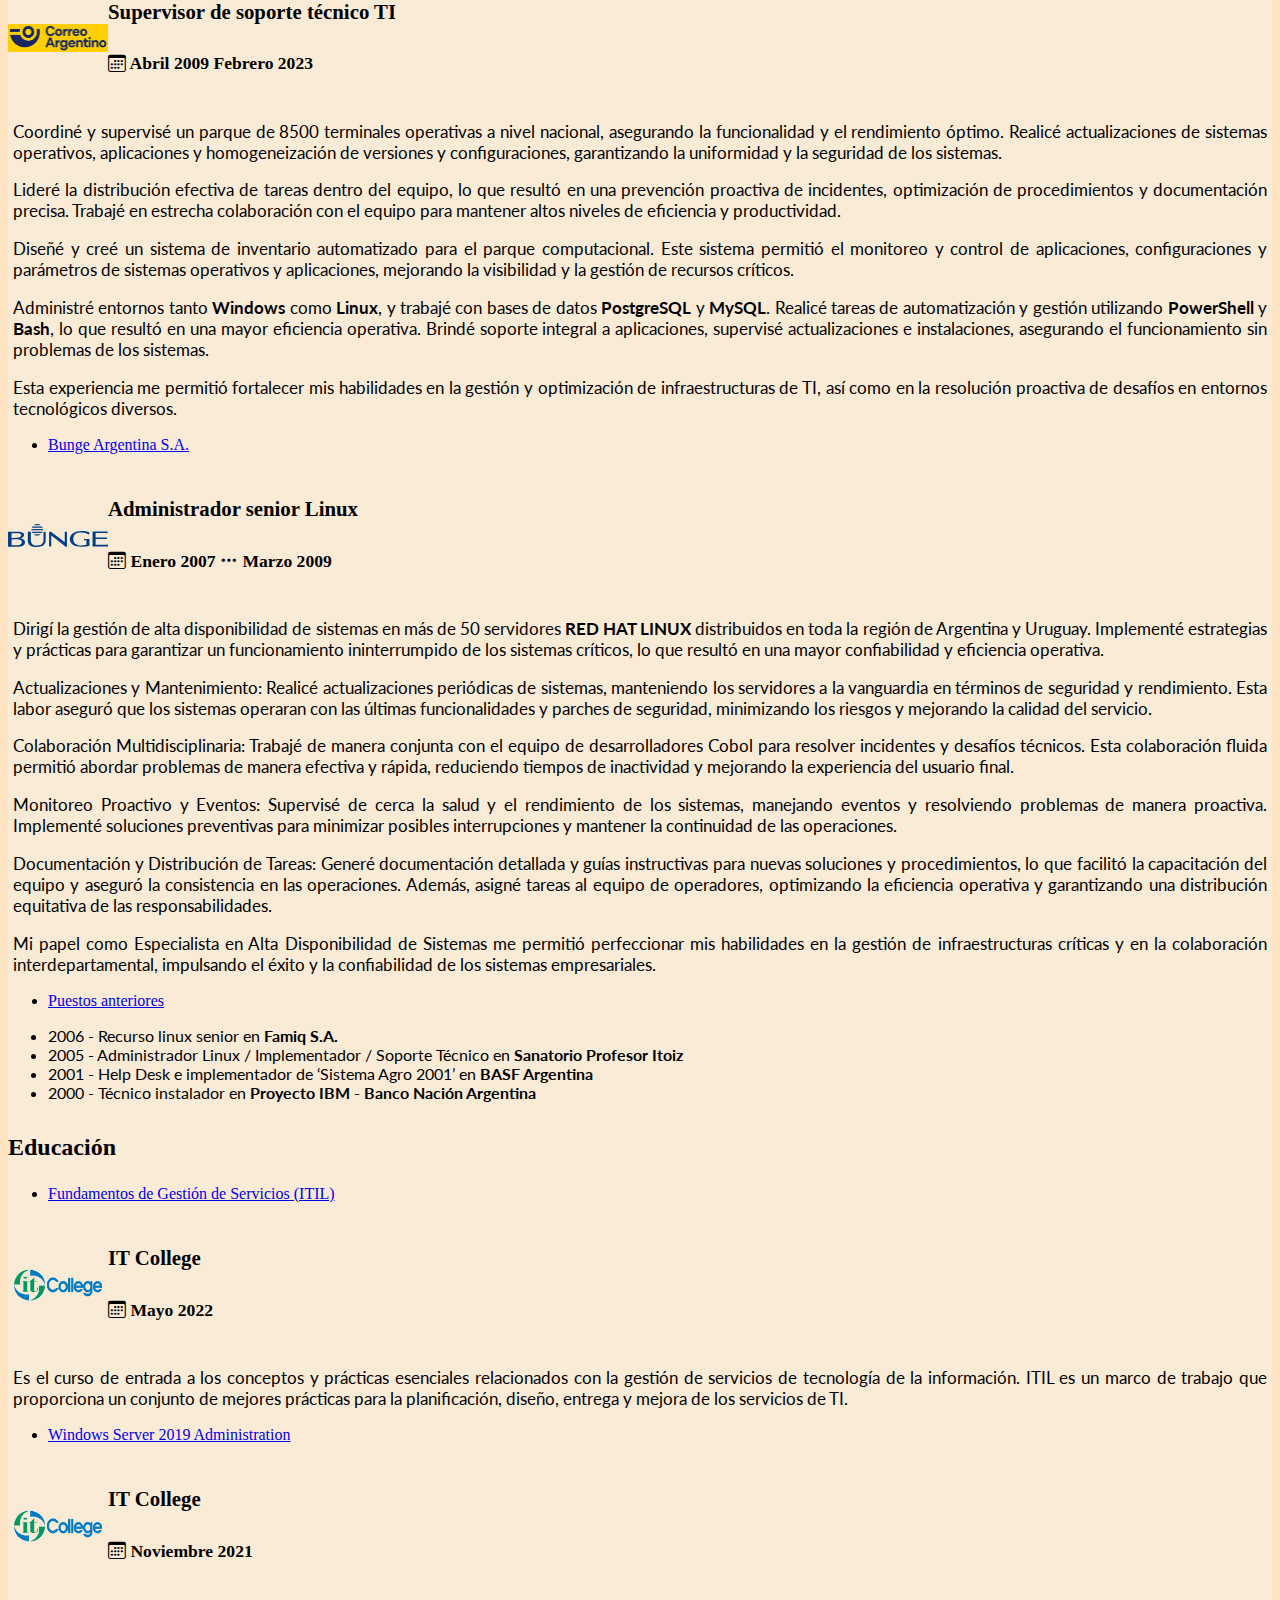
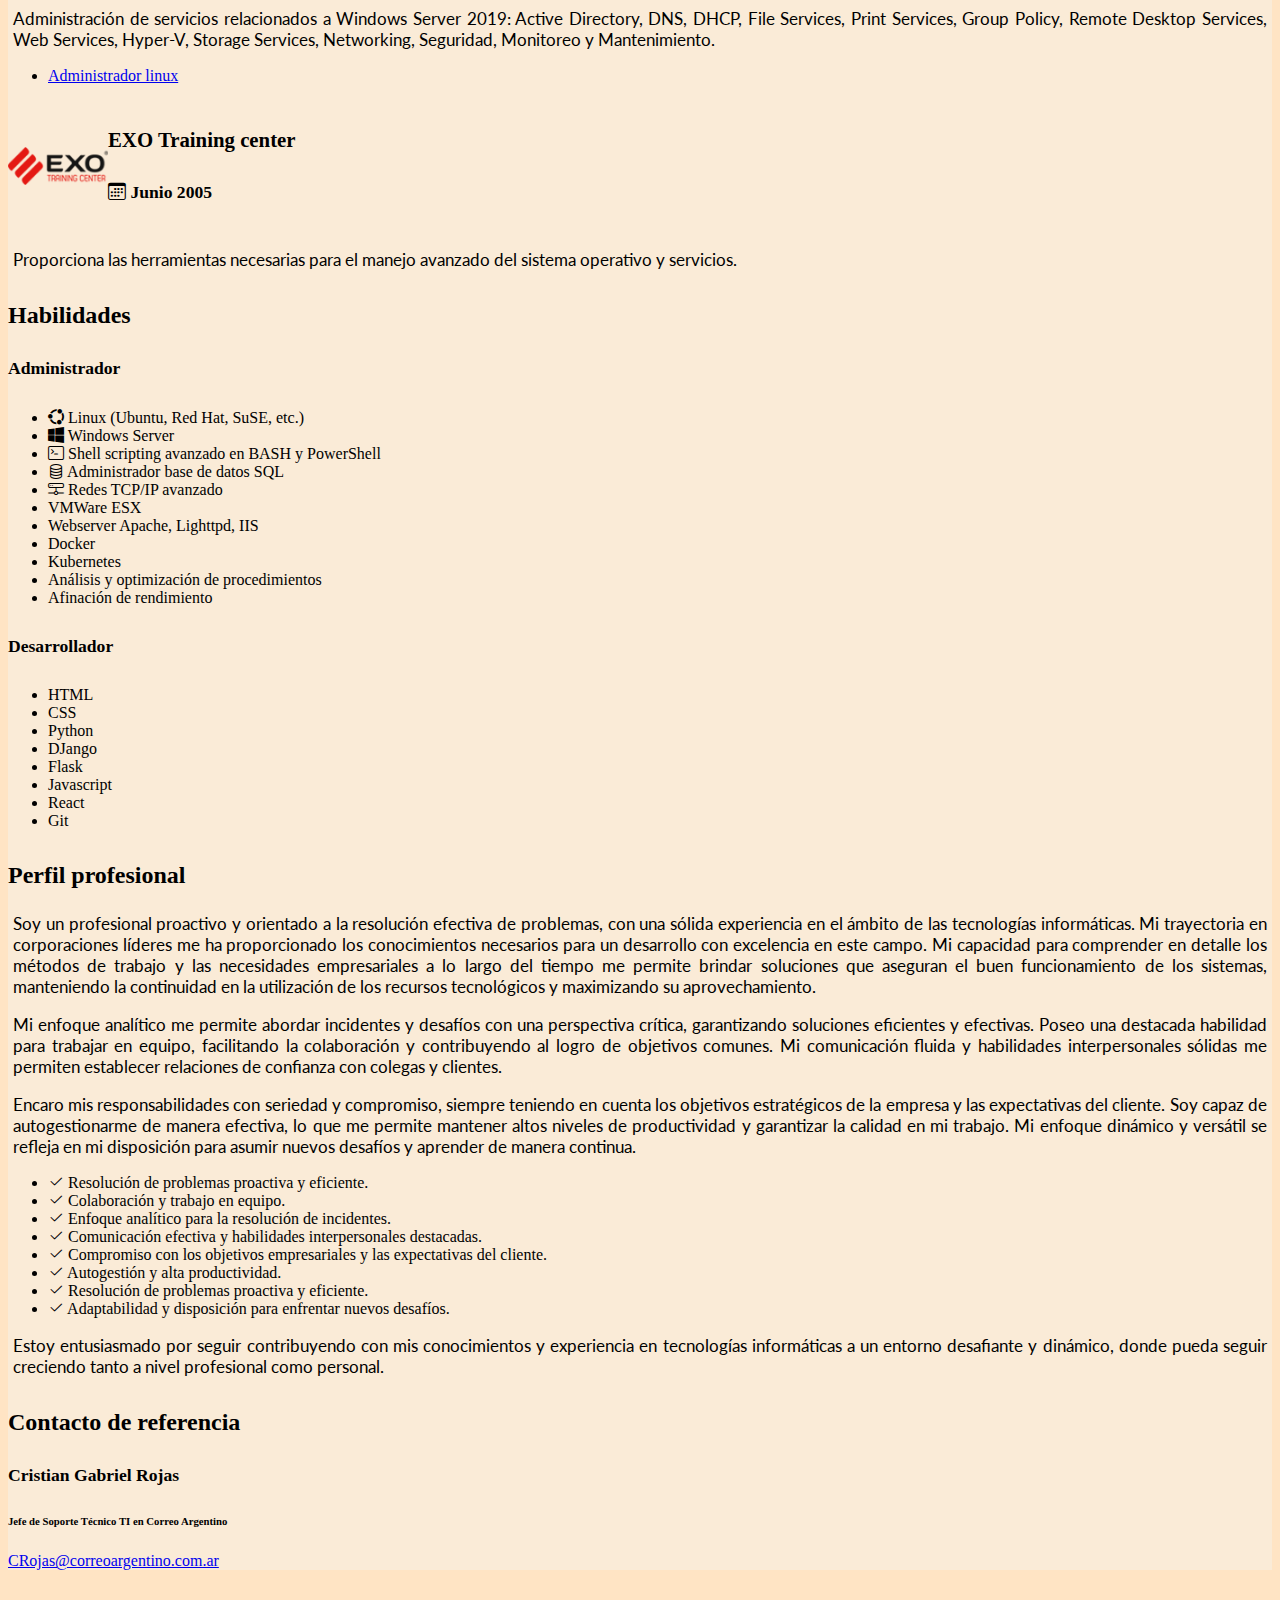
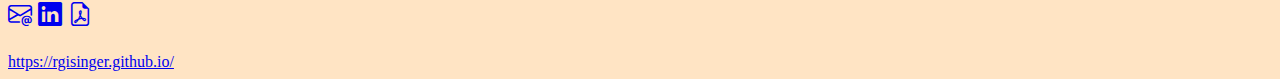
==== commit 206b880a: "Quitar telefono" ====
--- a/index.html
+++ b/index.html
@@ -114,16 +114,6 @@
                                 </div>
                                 <div class="col">
                                     Buenos Aires
-                                </div>
-                            </div>
-                        </a>
-                        <a href="https://wa.me/5491123902802" class="list-group-item list-group-item-action" title="Escribir por WhatsApp">
-                            <div class="row">
-                                <div class="col-auto">
-                                 <i class="bi bi-telephone"></i>
-                                </div>
-                                <div class="col">
-                                    +54 911 2390-2802
                                 </div>
                             </div>
                         </a>
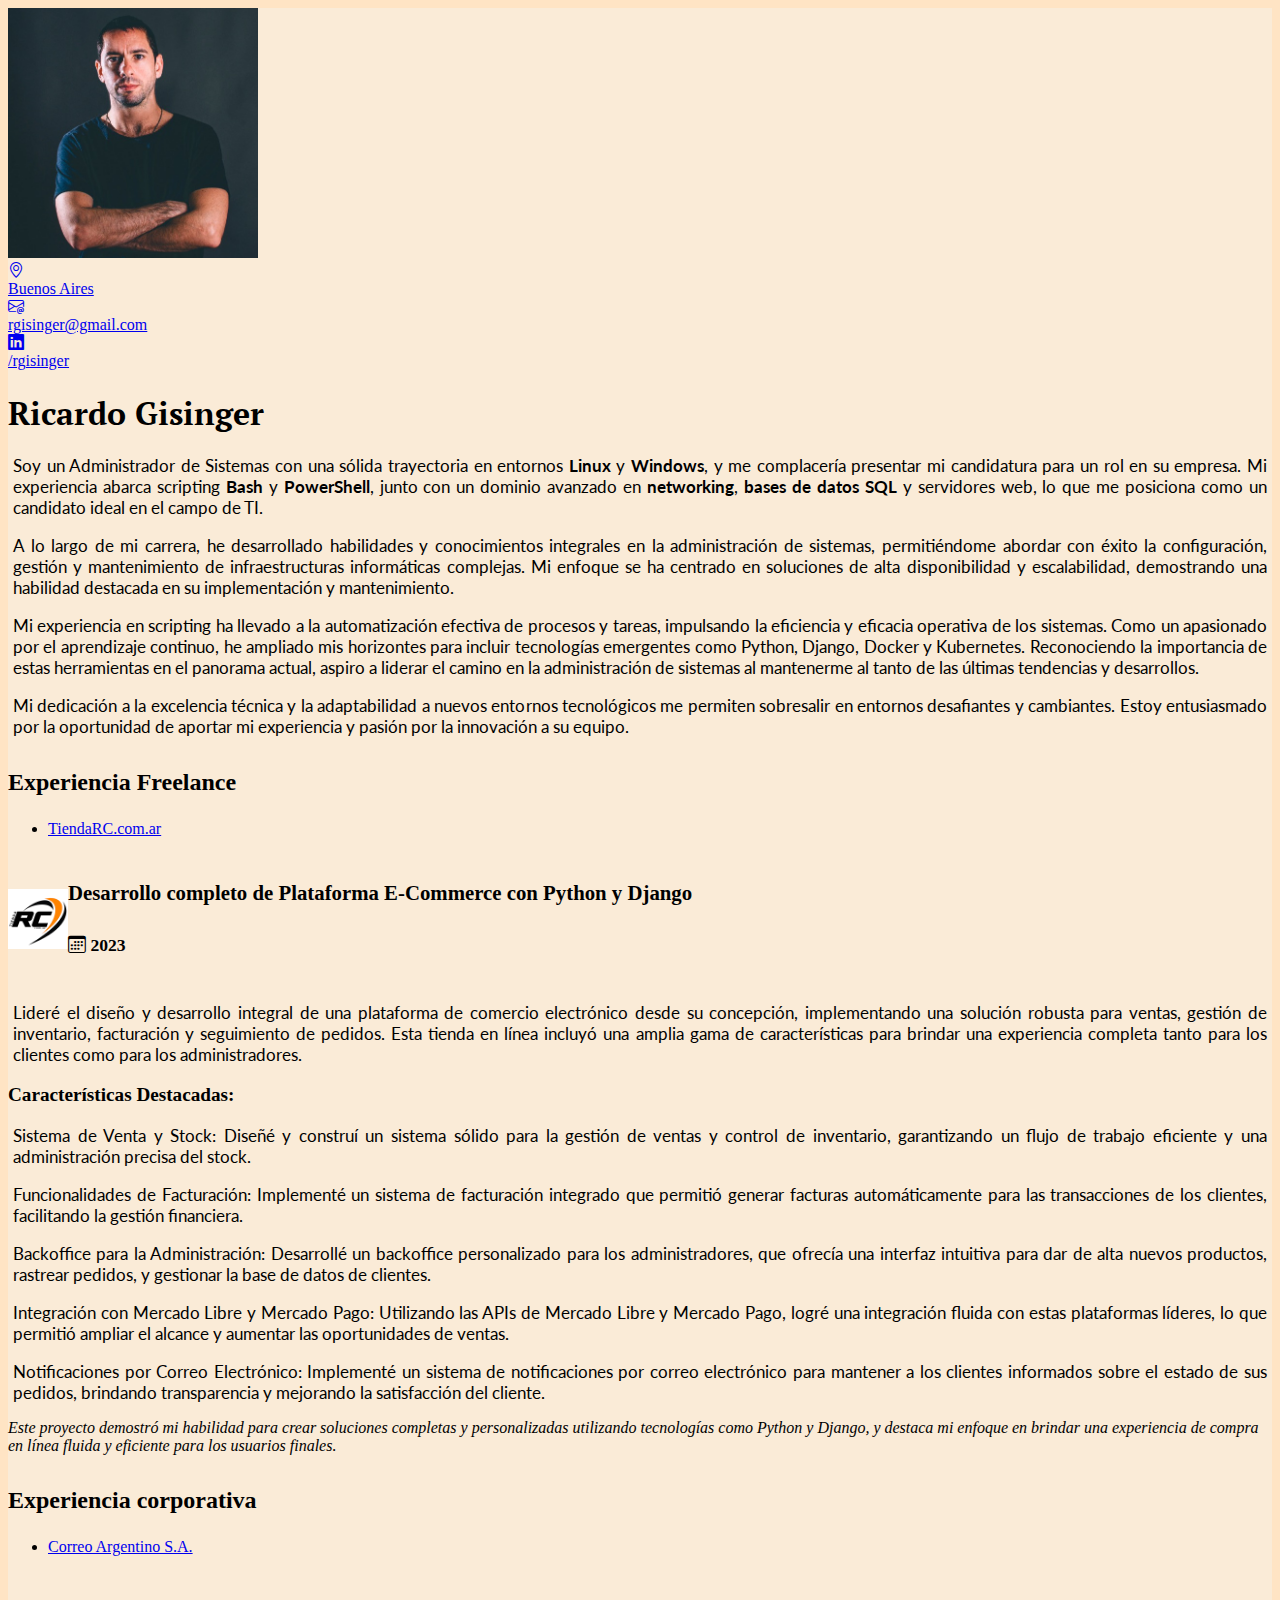
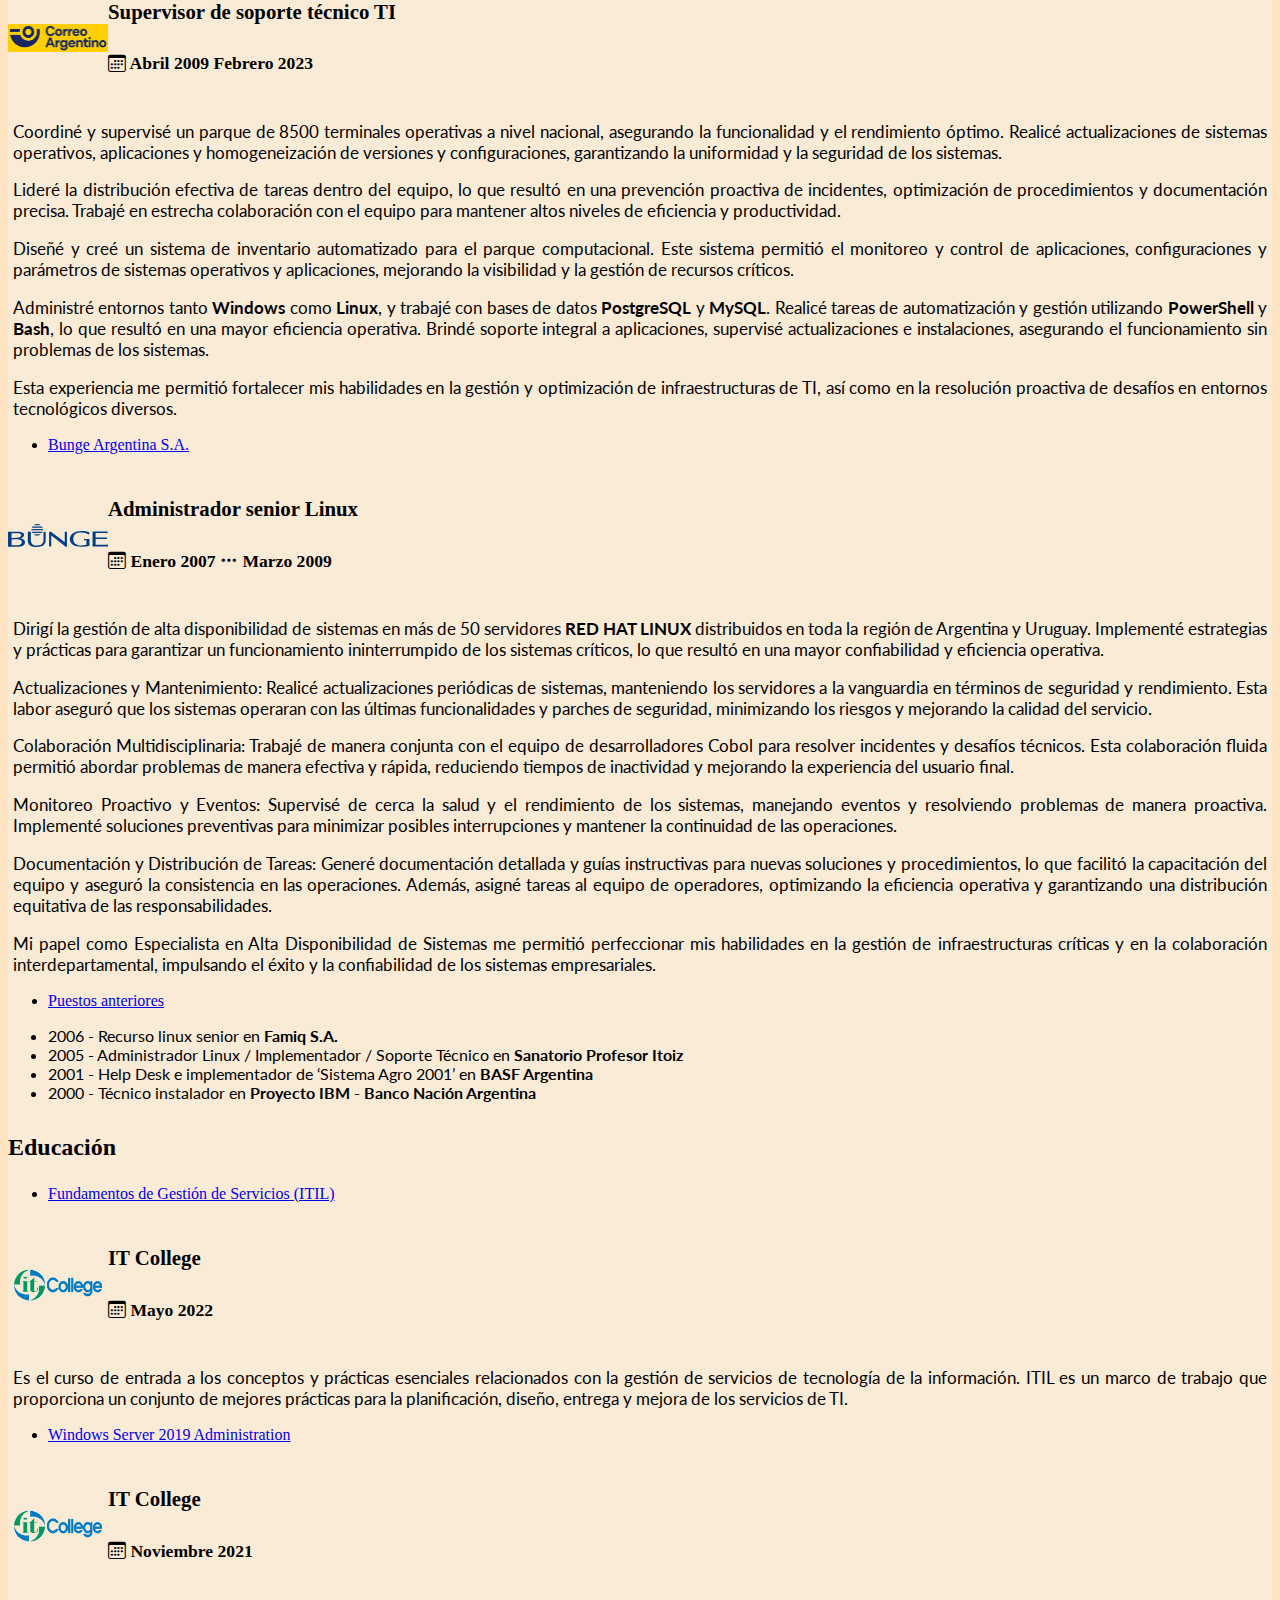
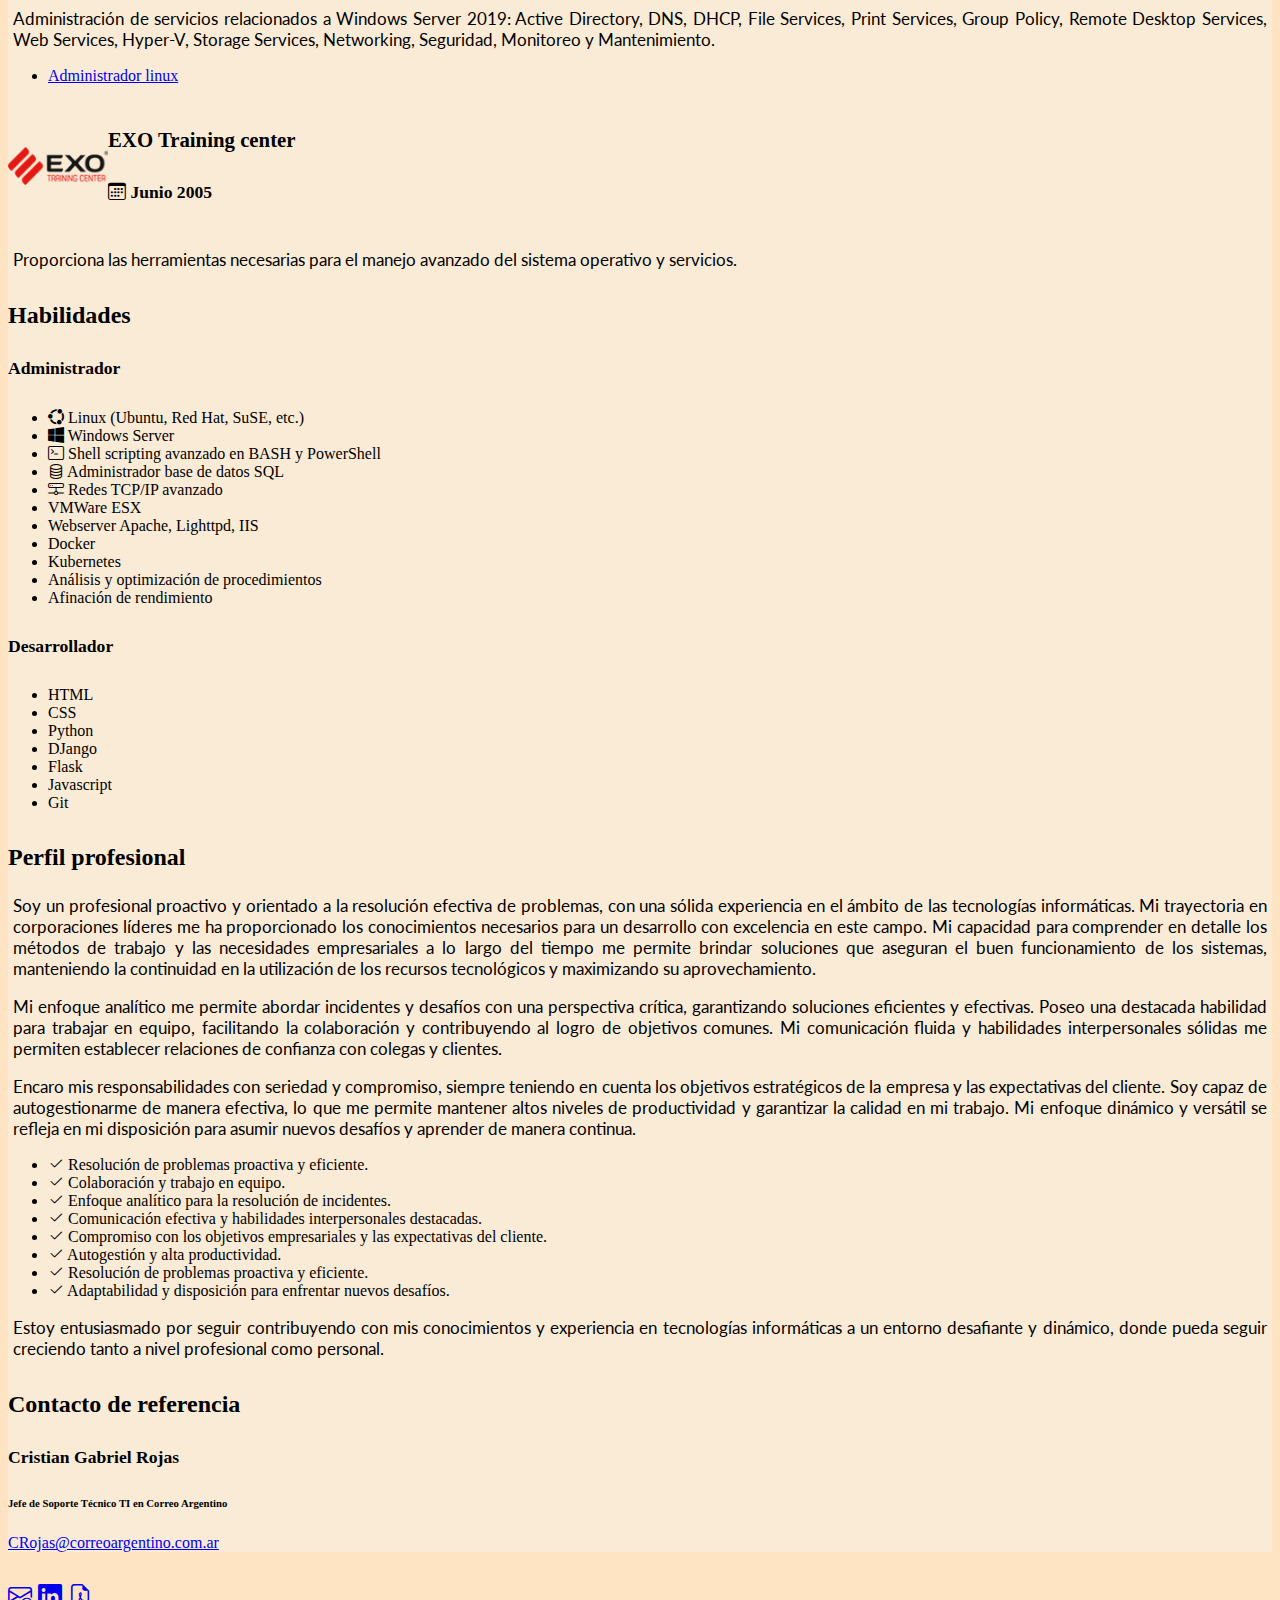
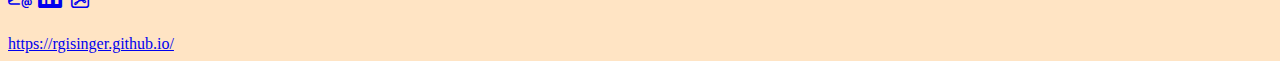
==== commit 70753f8b: "Add files via upload" ====
--- a/index.html
+++ b/index.html
@@ -454,7 +454,6 @@
                 <li class="list-group-item">DJango</li>
                 <li class="list-group-item">Flask</li>
                 <li class="list-group-item">Javascript</li>
-                <li class="list-group-item">React</li>
                 <li class="list-group-item">Git</li>
             </ul>
         </div>
